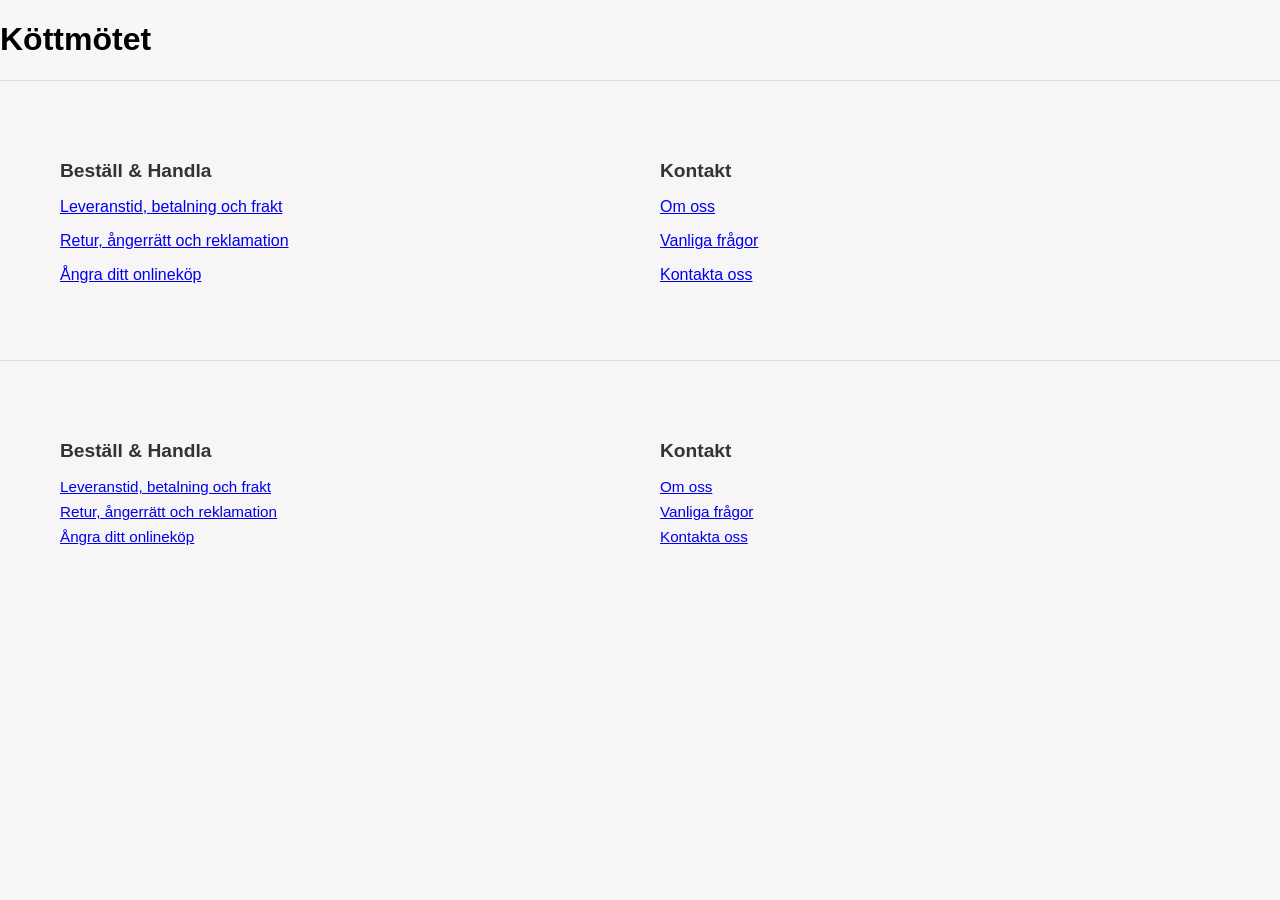
==== main.html @ d88f1116 "Merge branch 'main' into index" ====
<!DOCTYPE html>
<html lang="sv">

<head>
    <meta charset="UTF-8">
    <title>Köttmötet</title>

    <link rel="stylesheet" href="styles.css">
</head>

<body>

<h1>Köttmötet</h1>

</div>

</section>


<footer>
    <div class="footer-container">
        <div class="footer-column">
            <h3>Beställ & Handla</h3>
            <ul>
                <p><a href="#">Leveranstid, betalning och frakt</a></p>
                <p><a href="#">Retur, ångerrätt och reklamation</a></p>
                <p><a href="#">Ångra ditt onlineköp</a></p>
            </ul>
        </div>
 
        <div class="footer-column">
            <h3>Kontakt</h3>
            <ul>
                <p><a href="#">Om oss</a></p>
                <p><a href="#">Vanliga frågor</a></p>
                <p><a href="#">Kontakta oss</a></p>
            </ul>
       
        </div>
   
</footer>
 

</body>
<footer>
    <div class="footer-container">
        <div class="footer-column">
            <h3>Beställ & Handla</h3>
            <ul>
                <li><a href="#">Leveranstid, betalning och frakt</a></li>
                <li><a href="#">Retur, ångerrätt och reklamation</a></li>
                <li><a href="#">Ångra ditt onlineköp</a></li>
            </ul>
        </div>

        <div class="footer-column">
            <h3>Kontakt</h3>
            <ul>
                <li><a href="#">Om oss</a></li>
                <li><a href="#">Vanliga frågor</a></li>
                <li><a href="#">Kontakta oss</a></li>
            </ul>
        
        </div>
    
</footer>
</html>
---- styles.css ----
* {
    box-sizing: border-box;
}

body {
    margin: 0;
    font-family: Arial, sans-serif;
    background-color: #f7f7f5;
}

header {
    height: 70px;
    background-color: #202a33;

    display: flex;
    align-items: center;
    justify-content: space-between;

    padding: 0 50px;
}

.logo img {
    width: 330px;
    height: 100px;
    display: block;
}

nav {
    display: flex;
    align-items: center;
    gap: 40px;
}

nav a {
    color: white;
    text-decoration: none;
    font-weight: bold;
    font-size: 16px;
}


.shop-button {
    background-color: #ed7108;

    padding: 13px 25px;
    border-radius: 7px;
}

.shop-button:hover {
    background-color: #d86200;
}


.storbild1 {
    height: 365px;

    background-image: url("images/logo/mat2.jpg");
    background-size: cover;
    background-position: center;

    position: relative;
}


.storbild1::before {
    content: "";

    position: absolute;

    top: 0;
    left: 0;

    width: 100%;
    height: 100%;

    background-color: rgba(0, 0, 0, 0.25);
}

.storbild1-text {
    position: absolute;

    left: 60px;
    top: 90px;

    color: white;
}

.storbild1-text h1 {
    font-family: Georgia, serif;

    font-size: 52px;
    line-height: 1.05;

    margin: 0 0 20px 0;
}

.storbild1-text p {
    font-size: 22px;
    margin: 0;
}


.continents {
    padding: 28px 5%;
}

.continents h2 {
    font-size: 28px;
    margin-top: 0;
    margin-bottom: 15px;
}


/* KORTEN */

.cards {
    display: grid;

    grid-template-columns: 1fr 1fr;

    gap: 20px;
}


.card {
    position: relative;
    display: block;

    border-radius: 7px;
    overflow: hidden;

    text-decoration: none;
    color: white;
}

.card img {
    width: 100%;
    height: 250px;

    object-fit: cover;

    display: block;
}

.card h3 {
    position: absolute;

    bottom: 15px;
    left: 20px;

    margin: 0;

    font-size: 30px;

    color: white;
}



footer {
    background-color: #f7f5f5;
    color: #333;
    padding: 40px 20px;
    border-top: 1px solid #ddd;
}

.footer-container {
    display: flex;
    flex-wrap: wrap;
    justify-content: space-between;
    max-width: 1200px;
    margin: 0 auto;
}

.footer-column {
    flex: 1 1 300px;
    margin: 20px;
}

.footer-column h3 {
    font-size: 1.2em;
    margin-bottom: 15px;
    font-family: Arial, Helvetica, Arial, Helvetica, sans-serif;
}

.footer-column ul {
    list-style: none;
    padding: 0;
}

.footer-column li {
    margin-bottom: 8px;
    font-size: 0.95em;
}
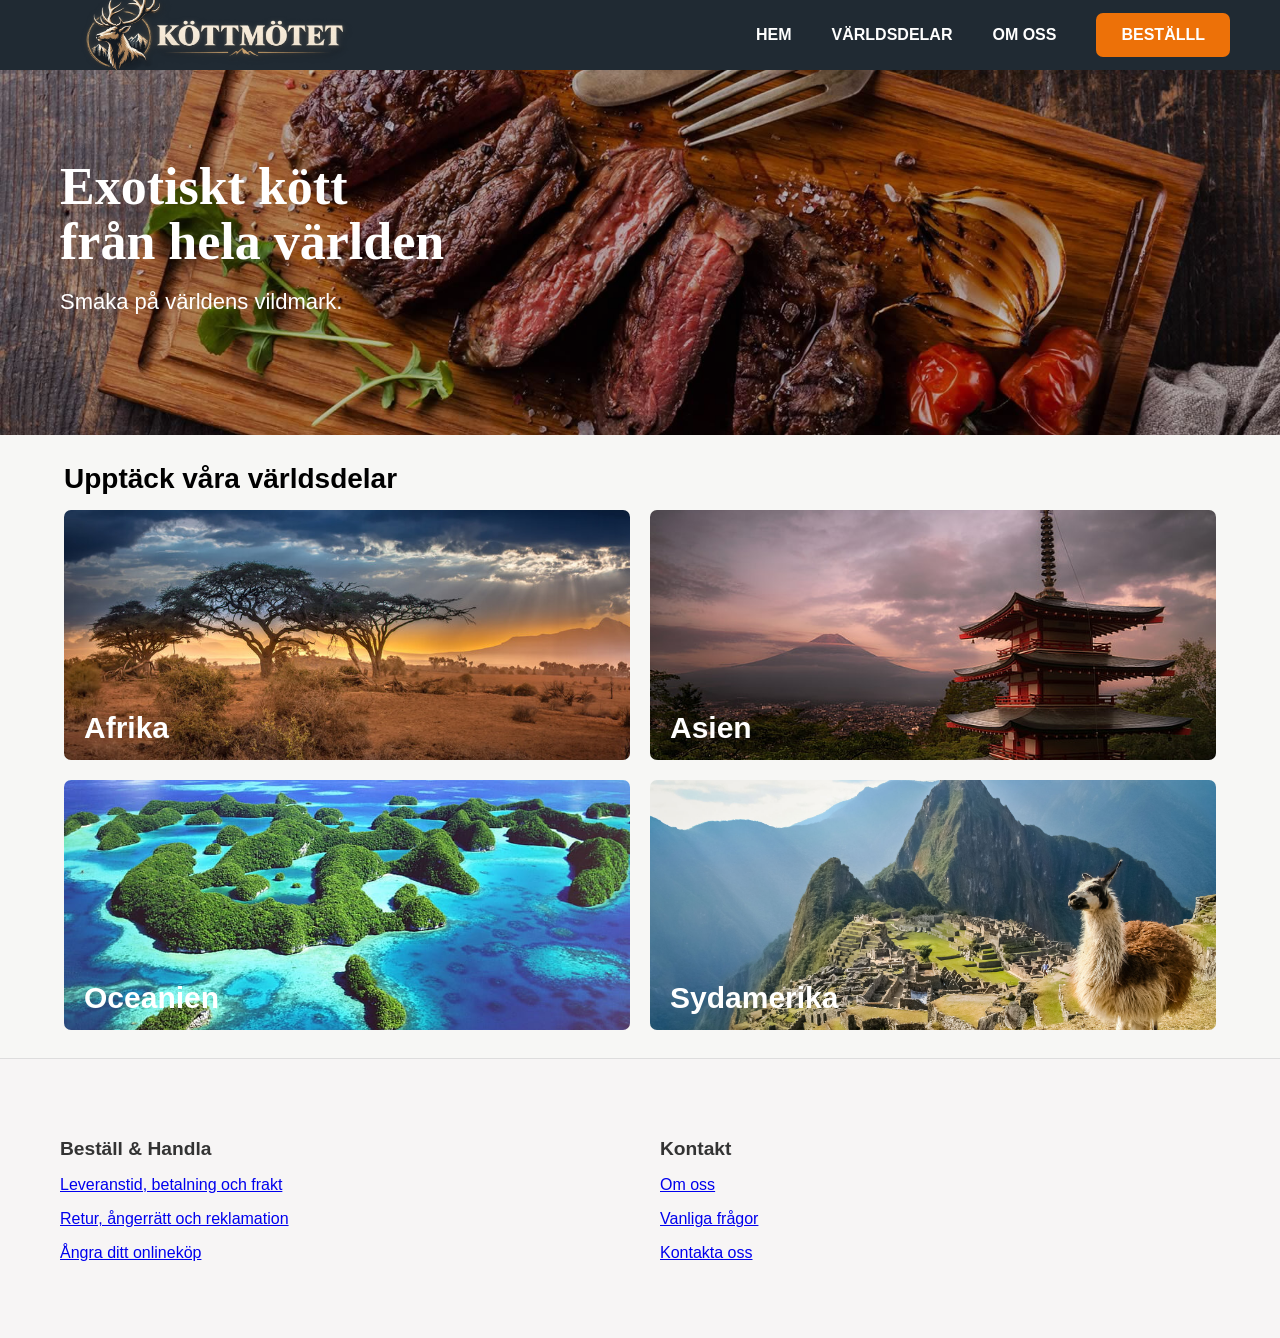
==== commit 12b5e64b: "." ====
--- a/main.html
+++ b/main.html
@@ -10,7 +10,55 @@
 
 <body>
 
-<h1>Köttmötet</h1>
+    <header>
+        <div class="logo">
+          <img src="images/logo/logo1.png" alt="Köttmötet">
+        </div>
+
+        <nav>
+            <a href="#">HEM</a>
+            <a href="#">VÄRLDSDELAR</a>
+            <a href="#">OM OSS</a>
+            <a href="#" class="shop-button">BESTÄLLL</a>
+        </nav>
+    </header>
+
+
+    <section class="storbild1">
+
+        <div class="storbild1-text">
+            <h1>Exotiskt kött<br>från hela världen</h1>
+            <p>Smaka på världens vildmark.</p>
+        </div>
+
+    </section>
+
+
+ <section class="continents">
+
+    <h2>Upptäck våra världsdelar</h2>
+
+    <div class="cards">
+
+    <a href="afrika.html" class="card">
+        <img src="images/categories/afrika/afrika2.jpg" alt="Afrika">
+        <h3>Afrika</h3>
+    </a>
+
+    <a href="asien.html" class="card">
+        <img src="images/categories/asien/asien1.jpg" alt="Asien">
+        <h3>Asien</h3>
+    </a>
+
+    <a href="oceanien.html" class="card">
+        <img src="images/categories/oceanien/oceanien1.jpg" alt="Oceanien">
+        <h3>Oceanien</h3>
+    </a>
+
+    <a href="sydamerika.html" class="card">
+        <img src="images/categories/sydamerika/sydamerika1.jpg" alt="Sydamerika">
+        <h3>Sydamerika</h3>
+    </a>
 
 </div>
 
@@ -42,26 +90,4 @@
  
 
 </body>
-<footer>
-    <div class="footer-container">
-        <div class="footer-column">
-            <h3>Beställ & Handla</h3>
-            <ul>
-                <li><a href="#">Leveranstid, betalning och frakt</a></li>
-                <li><a href="#">Retur, ångerrätt och reklamation</a></li>
-                <li><a href="#">Ångra ditt onlineköp</a></li>
-            </ul>
-        </div>
-
-        <div class="footer-column">
-            <h3>Kontakt</h3>
-            <ul>
-                <li><a href="#">Om oss</a></li>
-                <li><a href="#">Vanliga frågor</a></li>
-                <li><a href="#">Kontakta oss</a></li>
-            </ul>
-        
-        </div>
-    
-</footer>
 </html>
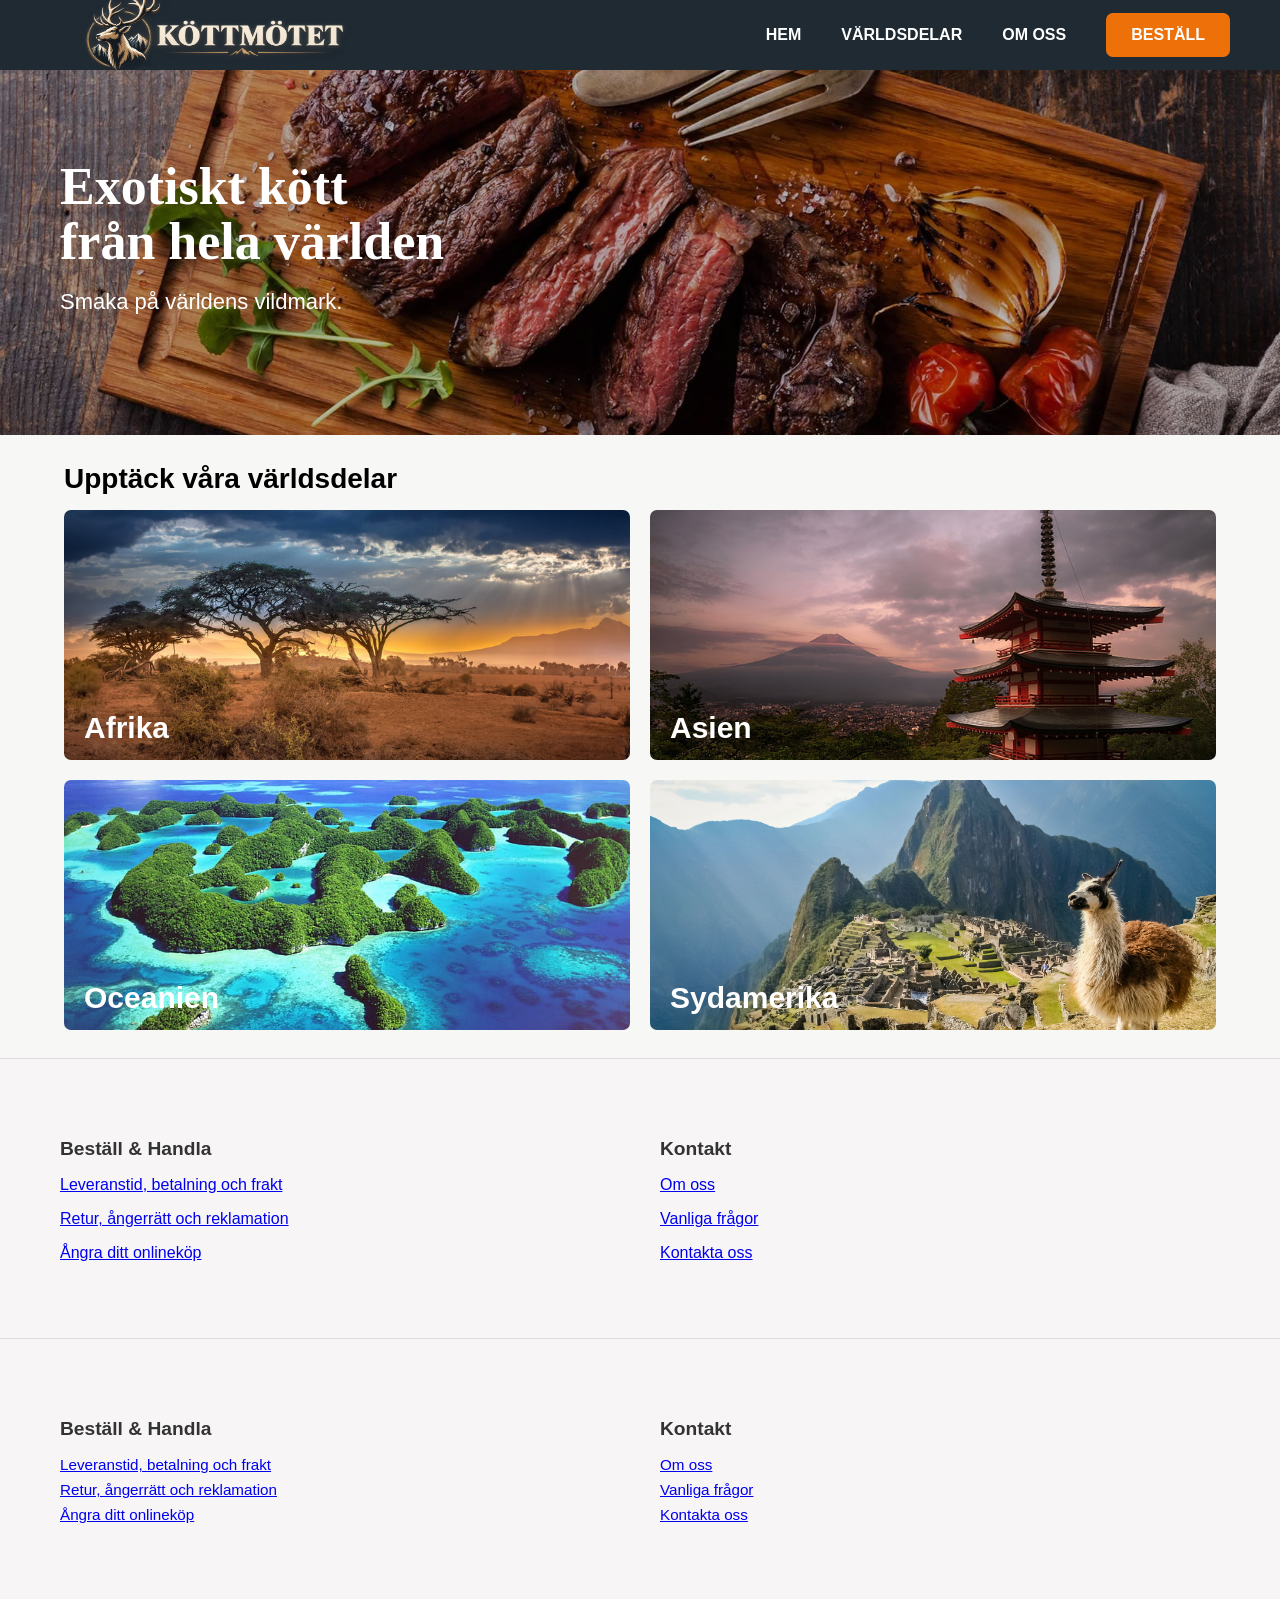
==== commit 486ef20e: "Merge branch 'main' into fix-index" ====
--- a/main.html
+++ b/main.html
@@ -19,7 +19,7 @@
             <a href="#">HEM</a>
             <a href="#">VÄRLDSDELAR</a>
             <a href="#">OM OSS</a>
-            <a href="#" class="shop-button">BESTÄLLL</a>
+            <a href="#" class="shop-button">BESTÄLL</a>
         </nav>
     </header>
 
@@ -90,4 +90,26 @@
  
 
 </body>
+<footer>
+    <div class="footer-container">
+        <div class="footer-column">
+            <h3>Beställ & Handla</h3>
+            <ul>
+                <li><a href="#">Leveranstid, betalning och frakt</a></li>
+                <li><a href="#">Retur, ångerrätt och reklamation</a></li>
+                <li><a href="#">Ångra ditt onlineköp</a></li>
+            </ul>
+        </div>
+
+        <div class="footer-column">
+            <h3>Kontakt</h3>
+            <ul>
+                <li><a href="#">Om oss</a></li>
+                <li><a href="#">Vanliga frågor</a></li>
+                <li><a href="#">Kontakta oss</a></li>
+            </ul>
+        
+        </div>
+    
+</footer>
 </html>
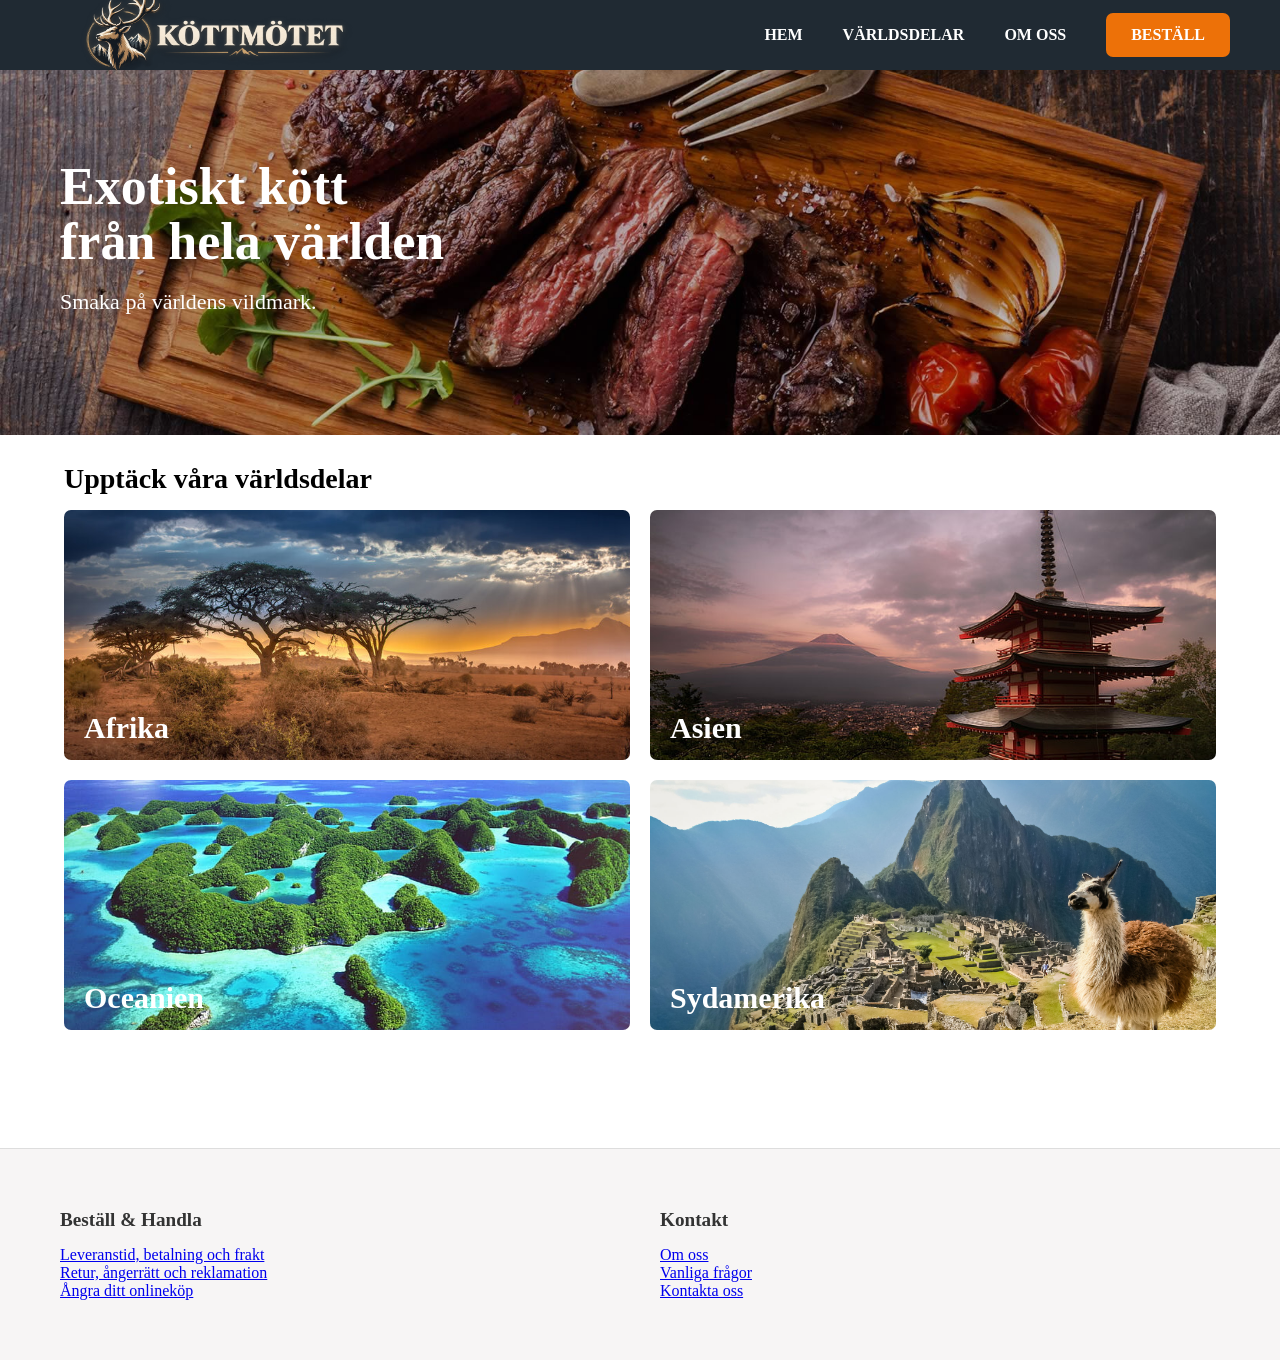
==== commit 03605a14: "fix-up" ====
--- a/main.html
+++ b/main.html
@@ -40,7 +40,7 @@
 
     <div class="cards">
 
-    <a href="afrika.html" class="card">
+    <a href="category/africa.html" class="card">
         <img src="images/categories/afrika/afrika2.jpg" alt="Afrika">
         <h3>Afrika</h3>
     </a>
@@ -63,30 +63,6 @@
 </div>
 
 </section>
-
-
-<footer>
-    <div class="footer-container">
-        <div class="footer-column">
-            <h3>Beställ & Handla</h3>
-            <ul>
-                <p><a href="#">Leveranstid, betalning och frakt</a></p>
-                <p><a href="#">Retur, ångerrätt och reklamation</a></p>
-                <p><a href="#">Ångra ditt onlineköp</a></p>
-            </ul>
-        </div>
- 
-        <div class="footer-column">
-            <h3>Kontakt</h3>
-            <ul>
-                <p><a href="#">Om oss</a></p>
-                <p><a href="#">Vanliga frågor</a></p>
-                <p><a href="#">Kontakta oss</a></p>
-            </ul>
-       
-        </div>
-   
-</footer>
  
 
 </body>
--- a/styles.css
+++ b/styles.css
@@ -2,7 +2,7 @@
     box-sizing: border-box;
 }
 
-body {
+.home-page {
     margin: 0;
     font-family: Arial, sans-serif;
     background-color: #f7f7f5;
@@ -162,8 +162,9 @@
     color: #333;
     padding: 40px 20px;
     border-top: 1px solid #ddd;
-}
-
+    margin-top: 90px;
+}
+ 
 .footer-container {
     display: flex;
     flex-wrap: wrap;
@@ -171,24 +172,118 @@
     max-width: 1200px;
     margin: 0 auto;
 }
-
+ 
 .footer-column {
     flex: 1 1 300px;
     margin: 20px;
 }
-
+ 
 .footer-column h3 {
     font-size: 1.2em;
     margin-bottom: 15px;
-    font-family: Arial, Helvetica, Arial, Helvetica, sans-serif;
-}
-
+    font-family: Georgia, serif;
+}
+ 
 .footer-column ul {
     list-style: none;
     padding: 0;
 }
-
-.footer-column li {
+ 
+.footer-column p {
     margin-bottom: 8px;
     font-size: 0.95em;
+}
+
+/*category*/
+* {
+  margin: 0;
+  padding: 0;
+  box-sizing: border-box;
+}
+
+africa-page {
+  min-height: 100vh;
+  display: flex;
+  justify-content: center;
+  align-items: center;
+  background: #cacac7;
+}
+
+.grid-2x2 {
+  display: grid;
+  grid-template-columns: 1fr 1fr;
+  grid-template-rows: 1fr 1fr;
+  gap: 50px;
+  width: 620px;
+  height: 620px;
+  margin: 40px auto;
+}
+
+.grid-2x2 img {
+  width: 100%;
+  height: 100%;
+  object-fit: cover;
+  border-radius: 12px;
+  box-shadow: 0 4px 12px rgba(0, 0, 0, 0.1);
+}
+
+.grid-2x2 img {
+  transition: transform 0.3s ease, box-shadow 0.3s ease;
+}
+
+.grid-2x2 img:hover {
+  transform: scale(1.05);
+  box-shadow: 0 8px 25px rgba(0, 0, 0, 0.2);
+  cursor: pointer;
+  z-index: 10;
+
+}
+
+.grid-2x2 img {
+  width: 100%;
+  height: 100%;
+  object-fit: cover;
+  border-radius: 12px;
+  box-shadow: 0 4px 12px rgba(0, 0, 0, 0.1);
+
+
+  transition: transform 0.3s ease, box-shadow 0.3s ease;
+}
+
+
+.grid-2x2 img:hover {
+  transform: scale(1.05);
+  box-shadow: 0 8px 25px rgba(0, 0, 0, 0.25);
+  cursor: pointer;
+}
+
+/* biggie container*/
+.biggie {
+  width: 100%;
+  display: flex;
+  justify-content: center;
+  align-items: center;
+}
+
+.biggie img {
+  width: 100%;
+  height: 300px;
+  object-fit: cover;
+  box-shadow: 0 8px 30px rgba(0, 0, 0, 0.12);
+}
+
+.main-container {
+  display: flex;
+  flex-direction: column;
+  align-items: center;
+  gap: 40px;
+  width: 100%;
+  padding: 0px 0;
+
+}
+
+
+.grid-2x2 {
+  width: 620px;
+  height: 620px;
 }
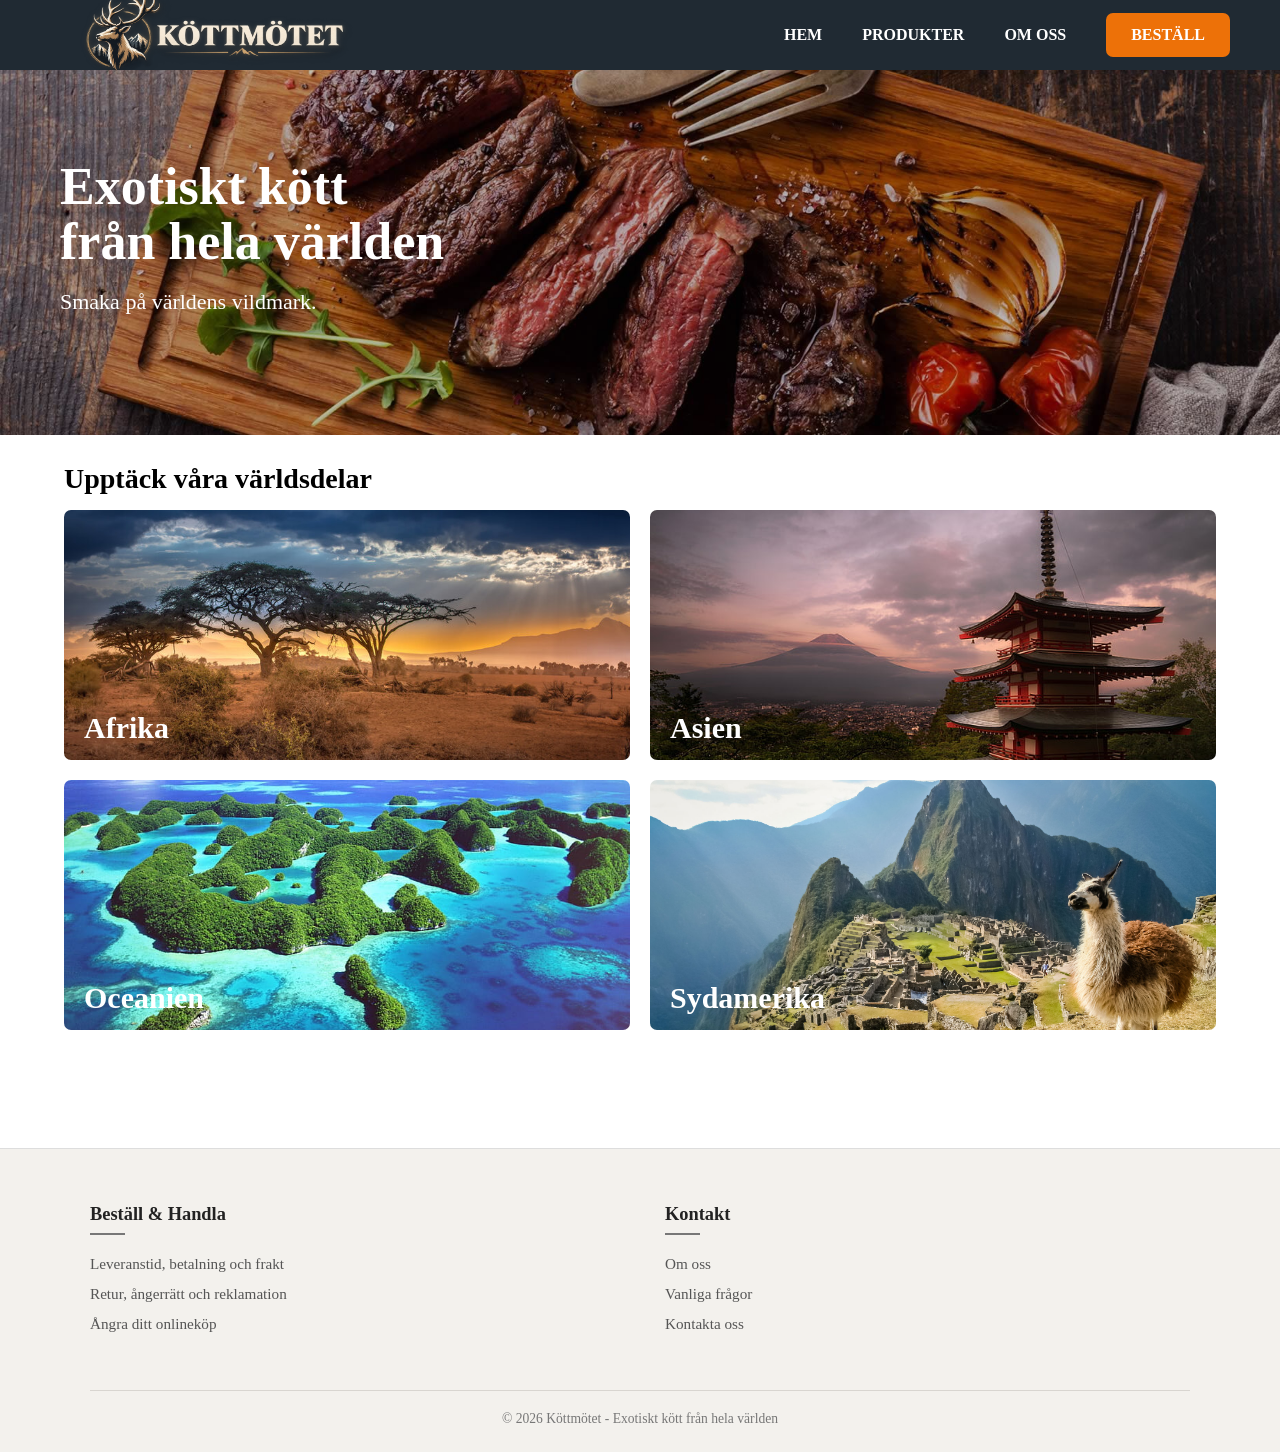
==== commit f6a8278c: "footer improvments, added some links" ====
--- a/main.html
+++ b/main.html
@@ -1,5 +1,5 @@
 <!DOCTYPE html>
-<html lang="sv">
+<html lang="en">
 
 <head>
     <meta charset="UTF-8">
@@ -16,8 +16,8 @@
         </div>
 
         <nav>
-            <a href="#">HEM</a>
-            <a href="#">VÄRLDSDELAR</a>
+            <a href="main.html">HEM</a>
+            <a href="#">PRODUKTER</a>
             <a href="#">OM OSS</a>
             <a href="#" class="shop-button">BESTÄLL</a>
         </nav>
@@ -45,17 +45,17 @@
         <h3>Afrika</h3>
     </a>
 
-    <a href="asien.html" class="card">
+    <a href="category/asia.html" class="card">
         <img src="images/categories/asien/asien1.jpg" alt="Asien">
         <h3>Asien</h3>
     </a>
 
-    <a href="oceanien.html" class="card">
+    <a href="category/oceania.html" class="card">
         <img src="images/categories/oceanien/oceanien1.jpg" alt="Oceanien">
         <h3>Oceanien</h3>
     </a>
 
-    <a href="sydamerika.html" class="card">
+    <a href="category/southamerica.html" class="card">
         <img src="images/categories/sydamerika/sydamerika1.jpg" alt="Sydamerika">
         <h3>Sydamerika</h3>
     </a>
@@ -68,6 +68,7 @@
 </body>
 <footer>
     <div class="footer-container">
+
         <div class="footer-column">
             <h3>Beställ & Handla</h3>
             <ul>
@@ -84,8 +85,12 @@
                 <li><a href="#">Vanliga frågor</a></li>
                 <li><a href="#">Kontakta oss</a></li>
             </ul>
-        
         </div>
-    
+
+    </div>
+
+    <div class="footer-bottom">
+        © 2026 Köttmötet - Exotiskt kött från hela världen
+    </div>
 </footer>
 </html>
--- a/styles.css
+++ b/styles.css
@@ -1,197 +1,230 @@
 * {
-    box-sizing: border-box;
+  box-sizing: border-box;
 }
 
 .home-page {
-    margin: 0;
-    font-family: Arial, sans-serif;
-    background-color: #f7f7f5;
+  margin: 0;
+  font-family: Arial, sans-serif;
+  background-color: #f7f7f5;
 }
 
 header {
-    height: 70px;
-    background-color: #202a33;
-
-    display: flex;
-    align-items: center;
-    justify-content: space-between;
-
-    padding: 0 50px;
+  height: 70px;
+  background-color: #202a33;
+
+  display: flex;
+  align-items: center;
+  justify-content: space-between;
+
+  padding: 0 50px;
 }
 
 .logo img {
-    width: 330px;
-    height: 100px;
-    display: block;
+  width: 330px;
+  height: 100px;
+  display: block;
 }
 
 nav {
-    display: flex;
-    align-items: center;
-    gap: 40px;
+  display: flex;
+  align-items: center;
+  gap: 40px;
 }
 
 nav a {
-    color: white;
-    text-decoration: none;
-    font-weight: bold;
-    font-size: 16px;
+  color: white;
+  text-decoration: none;
+  font-weight: bold;
+  font-size: 16px;
 }
 
 
 .shop-button {
-    background-color: #ed7108;
-
-    padding: 13px 25px;
-    border-radius: 7px;
+  background-color: #ed7108;
+
+  padding: 13px 25px;
+  border-radius: 7px;
 }
 
 .shop-button:hover {
-    background-color: #d86200;
+  background-color: #d86200;
 }
 
 
 .storbild1 {
-    height: 365px;
-
-    background-image: url("images/logo/mat2.jpg");
-    background-size: cover;
-    background-position: center;
-
-    position: relative;
+  height: 365px;
+
+  background-image: url("images/logo/mat2.jpg");
+  background-size: cover;
+  background-position: center;
+
+  position: relative;
 }
 
 
 .storbild1::before {
-    content: "";
-
-    position: absolute;
-
-    top: 0;
-    left: 0;
-
-    width: 100%;
-    height: 100%;
-
-    background-color: rgba(0, 0, 0, 0.25);
+  content: "";
+
+  position: absolute;
+
+  top: 0;
+  left: 0;
+
+  width: 100%;
+  height: 100%;
+
+  background-color: rgba(0, 0, 0, 0.25);
 }
 
 .storbild1-text {
-    position: absolute;
-
-    left: 60px;
-    top: 90px;
-
-    color: white;
+  position: absolute;
+
+  left: 60px;
+  top: 90px;
+
+  color: white;
 }
 
 .storbild1-text h1 {
-    font-family: Georgia, serif;
-
-    font-size: 52px;
-    line-height: 1.05;
-
-    margin: 0 0 20px 0;
+  font-family: Georgia, serif;
+
+  font-size: 52px;
+  line-height: 1.05;
+
+  margin: 0 0 20px 0;
 }
 
 .storbild1-text p {
-    font-size: 22px;
-    margin: 0;
+  font-size: 22px;
+  margin: 0;
 }
 
 
 .continents {
-    padding: 28px 5%;
+  padding: 28px 5%;
 }
 
 .continents h2 {
-    font-size: 28px;
-    margin-top: 0;
-    margin-bottom: 15px;
+  font-size: 28px;
+  margin-top: 0;
+  margin-bottom: 15px;
 }
 
 
 /* KORTEN */
 
 .cards {
-    display: grid;
-
-    grid-template-columns: 1fr 1fr;
-
-    gap: 20px;
+  display: grid;
+
+  grid-template-columns: 1fr 1fr;
+
+  gap: 20px;
 }
 
 
 .card {
-    position: relative;
-    display: block;
-
-    border-radius: 7px;
-    overflow: hidden;
-
-    text-decoration: none;
-    color: white;
+  position: relative;
+  display: block;
+
+  border-radius: 7px;
+  overflow: hidden;
+
+  text-decoration: none;
+  color: white;
 }
 
 .card img {
-    width: 100%;
-    height: 250px;
-
-    object-fit: cover;
-
-    display: block;
+  width: 100%;
+  height: 250px;
+
+  object-fit: cover;
+
+  display: block;
 }
 
 .card h3 {
-    position: absolute;
-
-    bottom: 15px;
-    left: 20px;
-
-    margin: 0;
-
-    font-size: 30px;
-
-    color: white;
+  position: absolute;
+
+  bottom: 15px;
+  left: 20px;
+
+  margin: 0;
+
+  font-size: 30px;
+
+  color: white;
 }
 
 
 
 footer {
-    background-color: #f7f5f5;
+    background-color: #f3f1ed;
     color: #333;
-    padding: 40px 20px;
+    padding: 55px 20px 25px;
     border-top: 1px solid #ddd;
     margin-top: 90px;
 }
- 
+
 .footer-container {
     display: flex;
     flex-wrap: wrap;
     justify-content: space-between;
-    max-width: 1200px;
+    gap: 50px;
+    max-width: 1100px;
     margin: 0 auto;
 }
- 
+
 .footer-column {
-    flex: 1 1 300px;
-    margin: 20px;
-}
- 
+    flex: 1 1 250px;
+}
+
 .footer-column h3 {
-    font-size: 1.2em;
-    margin-bottom: 15px;
+    font-size: 1.15rem;
+    margin-bottom: 20px;
     font-family: Georgia, serif;
-}
- 
+    color: #222;
+    position: relative;
+}
+
+.footer-column h3::after {
+    content: "";
+    display: block;
+    width: 35px;
+    height: 2px;
+    background-color: #777;
+    margin-top: 8px;
+}
+
 .footer-column ul {
     list-style: none;
     padding: 0;
-}
- 
-.footer-column p {
-    margin-bottom: 8px;
-    font-size: 0.95em;
+    margin: 0;
+}
+
+.footer-column li {
+    margin-bottom: 12px;
+}
+
+.footer-column a {
+    color: #555;
+    text-decoration: none;
+    font-size: 0.95rem;
+    transition: color 0.2s ease, padding-left 0.2s ease;
+}
+
+.footer-column a:hover {
+    color: #111;
+    padding-left: 5px;
+}
+
+.footer-bottom {
+    max-width: 1100px;
+    margin: 45px auto 0;
+    padding-top: 20px;
+    border-top: 1px solid #d8d5d0;
+    text-align: center;
+    font-size: 0.85rem;
+    color: #777;
 }
 
 /*category*/
@@ -219,17 +252,6 @@
   margin: 40px auto;
 }
 
-.grid-2x2 img {
-  width: 100%;
-  height: 100%;
-  object-fit: cover;
-  border-radius: 12px;
-  box-shadow: 0 4px 12px rgba(0, 0, 0, 0.1);
-}
-
-.grid-2x2 img {
-  transition: transform 0.3s ease, box-shadow 0.3s ease;
-}
 
 .grid-2x2 img:hover {
   transform: scale(1.05);
@@ -246,16 +268,9 @@
   border-radius: 12px;
   box-shadow: 0 4px 12px rgba(0, 0, 0, 0.1);
 
-
   transition: transform 0.3s ease, box-shadow 0.3s ease;
 }
 
-
-.grid-2x2 img:hover {
-  transform: scale(1.05);
-  box-shadow: 0 8px 25px rgba(0, 0, 0, 0.25);
-  cursor: pointer;
-}
 
 /* biggie container*/
 .biggie {
@@ -286,4 +301,233 @@
 .grid-2x2 {
   width: 620px;
   height: 620px;
+}
+
+/*produkt sida*/
+
+/* ----- PRODUKTSIDA I SYSTEMBOLAGETS STIL ----- */
+
+.product-page {
+  max-width: 1200px;
+  margin: 0 auto;
+  padding: 20px 5%;
+  background-color: #f7f7f5;
+}
+
+
+/* ----- PRODUKTCONTAINER ----- */
+.product-container {
+  display: flex;
+  gap: 50px;
+  background: #ffffff;
+  padding: 40px;
+  border-radius: 8px;
+  box-shadow: 0 2px 10px rgba(0, 0, 0, 0.05);
+}
+
+/* ----- VÄNSTER: BILD ----- */
+.product-image {
+  flex: 0 0 45%;
+  max-width: 45%;
+}
+
+.product-image img {
+  width: 100%;
+  height: auto;
+  border-radius: 4px;
+  box-shadow: 0 4px 15px rgba(0, 0, 0, 0.1);
+}
+
+/* ----- HÖGER: PRODUKTINFO ----- */
+.product-info {
+  flex: 1;
+  display: flex;
+  flex-direction: column;
+  gap: 8px;
+}
+
+/* Kategori */
+.category {
+  font-size: 0.8rem;
+  color: #666;
+  letter-spacing: 1px;
+  margin: 0 0 4px 0;
+  text-transform: uppercase;
+}
+
+/* Produktnamn */
+.product-info h1 {
+  font-size: 2.2rem;
+  font-weight: 700;
+  margin: 0;
+  color: #1e2a33;
+  font-family: Georgia, serif;
+}
+
+/* Ursprung */
+.origin {
+  font-size: 0.95rem;
+  color: #555;
+  margin: 0 0 8px 0;
+}
+
+/* Pris */
+.price {
+  font-size: 2.8rem;
+  font-weight: 700;
+  color: #1e2a33;
+  margin: 4px 0 0 0;
+}
+
+.price-per-kg {
+  font-size: 0.95rem;
+  color: #666;
+  margin: -4px 0 12px 0;
+}
+
+/* Beskrivning */
+.description {
+  background: #f8f8f6;
+  padding: 16px 20px;
+  border-radius: 4px;
+  margin: 8px 0 12px 0;
+}
+
+.description p {
+  margin: 0;
+  line-height: 1.7;
+  color: #333;
+  font-size: 0.95rem;
+}
+
+/* ----- BESTÄLLNINGSSEKTION ----- */
+.order-section {
+  display: flex;
+  flex-wrap: wrap;
+  align-items: center;
+  gap: 16px;
+  padding: 16px 0 8px 0;
+}
+
+.quantity {
+  display: flex;
+  align-items: center;
+  gap: 12px;
+  background: #f0f0ee;
+  padding: 4px 12px 4px 16px;
+  border-radius: 4px;
+}
+
+.quantity label {
+  font-weight: 500;
+  color: #1e2a33;
+  font-size: 0.9rem;
+}
+
+.quantity input {
+  width: 60px;
+  padding: 8px 6px;
+  border: 1px solid #ddd;
+  border-radius: 4px;
+  text-align: center;
+  font-size: 1rem;
+  font-weight: 600;
+  background: white;
+}
+
+.buy-button {
+  background-color: #ed7108;
+  color: white;
+  font-weight: 700;
+  font-size: 1rem;
+  padding: 14px 45px;
+  border: none;
+  border-radius: 4px;
+  cursor: pointer;
+  transition: background 0.2s ease;
+  text-transform: uppercase;
+  letter-spacing: 1px;
+}
+
+.buy-button:hover {
+  background-color: #d86200;
+}
+
+/* ----- PRODUKTMETADATA ----- */
+.product-meta {
+  margin-top: 12px;
+  padding-top: 16px;
+  border-top: 1px solid #eee;
+}
+
+.product-meta p {
+  margin: 4px 0;
+  font-size: 0.9rem;
+  color: #555;
+}
+
+.product-meta strong {
+  color: #1e2a33;
+  font-weight: 600;
+}
+
+/* ----- RESPONSIV ----- */
+@media (max-width: 900px) {
+  .product-container {
+    flex-direction: column;
+    padding: 30px;
+  }
+
+  .product-image {
+    flex: 1;
+    max-width: 100%;
+  }
+
+  .product-image img {
+    max-height: 400px;
+    object-fit: cover;
+  }
+
+  .product-info h1 {
+    font-size: 1.8rem;
+  }
+
+  .price {
+    font-size: 2.2rem;
+  }
+}
+
+@media (max-width: 600px) {
+  .product-container {
+    padding: 20px;
+  }
+
+  .order-section {
+    flex-direction: column;
+    align-items: stretch;
+  }
+
+  .quantity {
+    justify-content: center;
+    padding: 6px 12px;
+  }
+
+  .quantity input {
+    width: 80px;
+  }
+
+  .buy-button {
+    width: 100%;
+    text-align: center;
+  }
+
+  .order-info {
+    flex-direction: column;
+    align-items: flex-start;
+    gap: 4px;
+  }
+
+  .breadcrumb {
+    font-size: 0.8rem;
+  }
 }
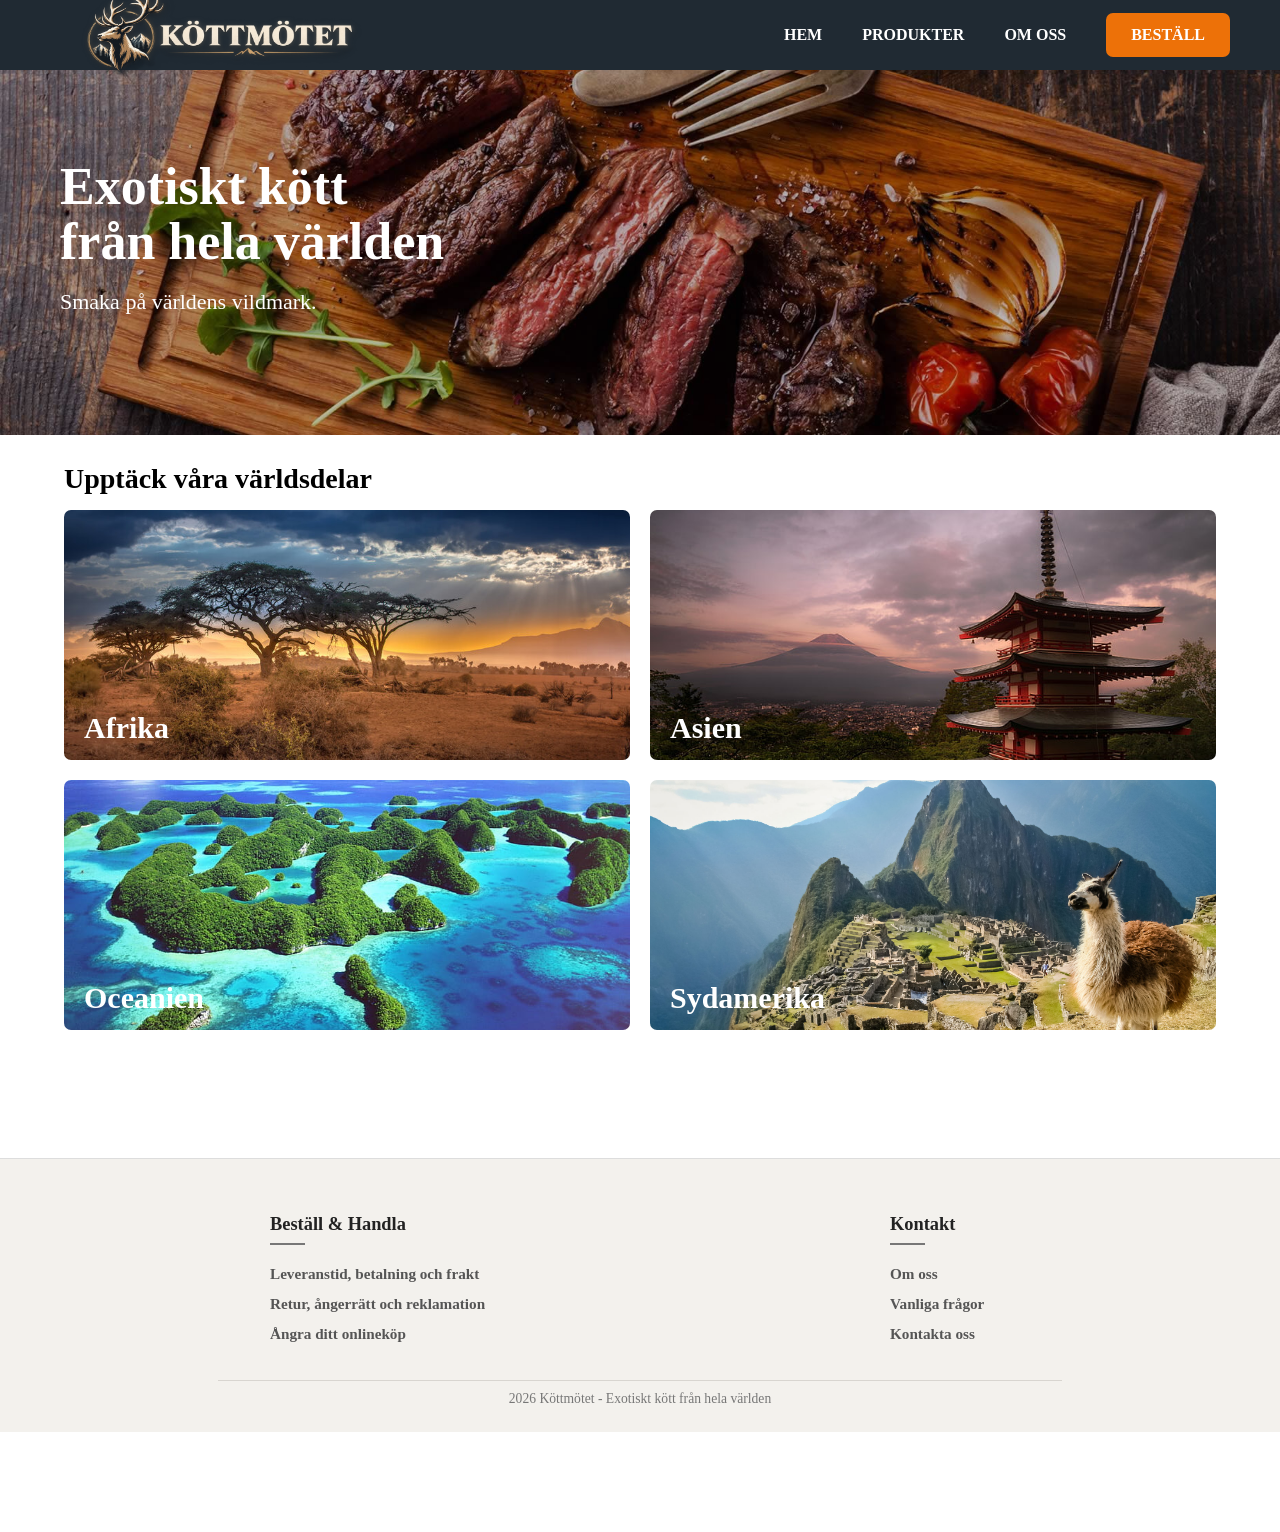
==== commit 92df4315: "changed code on main." ====
--- a/main.html
+++ b/main.html
@@ -11,18 +11,17 @@
 <body>
 
     <header>
-        <div class="logo">
-          <img src="images/logo/logo1.png" alt="Köttmötet">
-        </div>
+          <img src="images/logo/logo1.png" alt="Köttmötet" class="header-logo">
 
         <nav>
             <a href="main.html">HEM</a>
-            <a href="#">PRODUKTER</a>
+            <a href="products/products.html">PRODUKTER</a>
             <a href="#">OM OSS</a>
-            <a href="#" class="shop-button">BESTÄLL</a>
+            <a href="products/products.html" class="button">BESTÄLL</a>
         </nav>
     </header>
 
+<main>
 
     <section class="storbild1">
 
@@ -33,11 +32,9 @@
 
     </section>
 
-
- <section class="continents">
+ <nav class="continents">
 
     <h2>Upptäck våra världsdelar</h2>
-
     <div class="cards">
 
     <a href="category/africa.html" class="card">
@@ -60,37 +57,33 @@
         <h3>Sydamerika</h3>
     </a>
 
-</div>
+    </div>
 
-</section>
+ </nav>
  
-
+</main>
 </body>
 <footer>
-    <div class="footer-container">
 
-        <div class="footer-column">
-            <h3>Beställ & Handla</h3>
-            <ul>
-                <li><a href="#">Leveranstid, betalning och frakt</a></li>
-                <li><a href="#">Retur, ångerrätt och reklamation</a></li>
-                <li><a href="#">Ångra ditt onlineköp</a></li>
-            </ul>
-        </div>
+    <nav class="footer-column">
+        <h2>Beställ & Handla</h2>
+        <ul>
+            <li><a href="#">Leveranstid, betalning och frakt</a></li>
+            <li><a href="#">Retur, ångerrätt och reklamation</a></li>
+            <li><a href="#">Ångra ditt onlineköp</a></li>
+        </ul>
+    </nav>
 
-        <div class="footer-column">
-            <h3>Kontakt</h3>
-            <ul>
-                <li><a href="#">Om oss</a></li>
-                <li><a href="#">Vanliga frågor</a></li>
-                <li><a href="#">Kontakta oss</a></li>
-            </ul>
-        </div>
+    <nav class="footer-column">
+        <h2>Kontakt</h2>
+        <ul>
+            <li><a href="#">Om oss</a></li>
+            <li><a href="#">Vanliga frågor</a></li>
+            <li><a href="#">Kontakta oss</a></li>
+        </ul>
+    </nav>
 
-    </div>
+    <p class="footer-bottom">2026 Köttmötet - Exotiskt kött från hela världen</p>
 
-    <div class="footer-bottom">
-        © 2026 Köttmötet - Exotiskt kött från hela världen
-    </div>
 </footer>
 </html>
--- a/styles.css
+++ b/styles.css
@@ -17,10 +17,14 @@
   justify-content: space-between;
 
   padding: 0 50px;
-}
-
-.logo img {
-  width: 330px;
+
+  position: sticky;
+  top: 0;
+  z-index: 1000;
+}
+
+.header-logo {
+  width: 340px;
   height: 100px;
   display: block;
 }
@@ -39,14 +43,14 @@
 }
 
 
-.shop-button {
+.button {
   background-color: #ed7108;
 
   padding: 13px 25px;
   border-radius: 7px;
 }
 
-.shop-button:hover {
+.button:hover {
   background-color: #d86200;
 }
 
@@ -102,6 +106,7 @@
 
 .continents {
   padding: 28px 5%;
+  display: block;
 }
 
 .continents h2 {
@@ -154,39 +159,39 @@
 
   color: white;
 }
-
-
 
 footer {
     background-color: #f3f1ed;
     color: #333;
     padding: 55px 20px 25px;
     border-top: 1px solid #ddd;
-    margin-top: 90px;
-}
-
-.footer-container {
+
     display: flex;
     flex-wrap: wrap;
     justify-content: space-between;
-    gap: 50px;
-    max-width: 1100px;
-    margin: 0 auto;
+
+    max-width: 100%;
+    margin: 100px auto;
 }
 
 .footer-column {
     flex: 1 1 250px;
-}
-
-.footer-column h3 {
+    display: block;
+    margin-left: 250px;
+}
+
+/* Rubrikerna */
+.footer-column h2 {
     font-size: 1.15rem;
+    margin-top: 0;
     margin-bottom: 20px;
     font-family: Georgia, serif;
     color: #222;
     position: relative;
 }
 
-.footer-column h3::after {
+/* Linjen under rubriken */
+.footer-column h2::after {
     content: "";
     display: block;
     width: 35px;
@@ -195,16 +200,19 @@
     margin-top: 8px;
 }
 
+/* Listorna */
 .footer-column ul {
     list-style: none;
     padding: 0;
     margin: 0;
 }
 
+/* Avstånd mellan länkarna */
 .footer-column li {
     margin-bottom: 12px;
 }
 
+/* Länkarna */
 .footer-column a {
     color: #555;
     text-decoration: none;
@@ -217,15 +225,18 @@
     padding-left: 5px;
 }
 
+/* Texten längst ner */
 .footer-bottom {
-    max-width: 1100px;
-    margin: 45px auto 0;
-    padding-top: 20px;
+    width: 68%;
+    margin: 25px auto 0;
+    padding-top: 10px;
     border-top: 1px solid #d8d5d0;
+
     text-align: center;
     font-size: 0.85rem;
     color: #777;
 }
+
 
 /*category*/
 * {
@@ -344,6 +355,50 @@
   display: flex;
   flex-direction: column;
   gap: 8px;
+}
+
+/* ----- Produkt info rubrik - S ----- */
+.continent-header {
+    text-align: center;
+    max-width: 880px;
+    margin: 40px auto 30px;
+    padding: 25px 20px;
+}
+
+.continent-header .continent-eyebrow {
+    margin: 0 0 8px;
+    font-size: 13px;
+    font-weight: bold;
+    letter-spacing: 2px;
+    color: #f36f00;
+}
+
+.continent-header h1 {
+    margin: 0 0 12px;
+    font-size: 42px;
+    color: #1d2a33;
+}
+
+.continent-header > p:last-child {
+    margin: 0 auto;
+    max-width: 600px;
+    font-size: 16px;
+    line-height: 1.6;
+    color: #555;
+}
+
+/* Mellanrum efter varje produkt - S */
+.product-container {
+    margin-bottom: 30px;
+}
+
+/* Bilden "Vårt sortiment" ovanför världsdelens rubrik - S */
+.continent-header .sortiment-logo {
+    display: block;
+    width: 200px;
+    height: auto;
+    margin: 0 auto 5px;
+    object-fit: contain;
 }
 
 /* Kategori */
